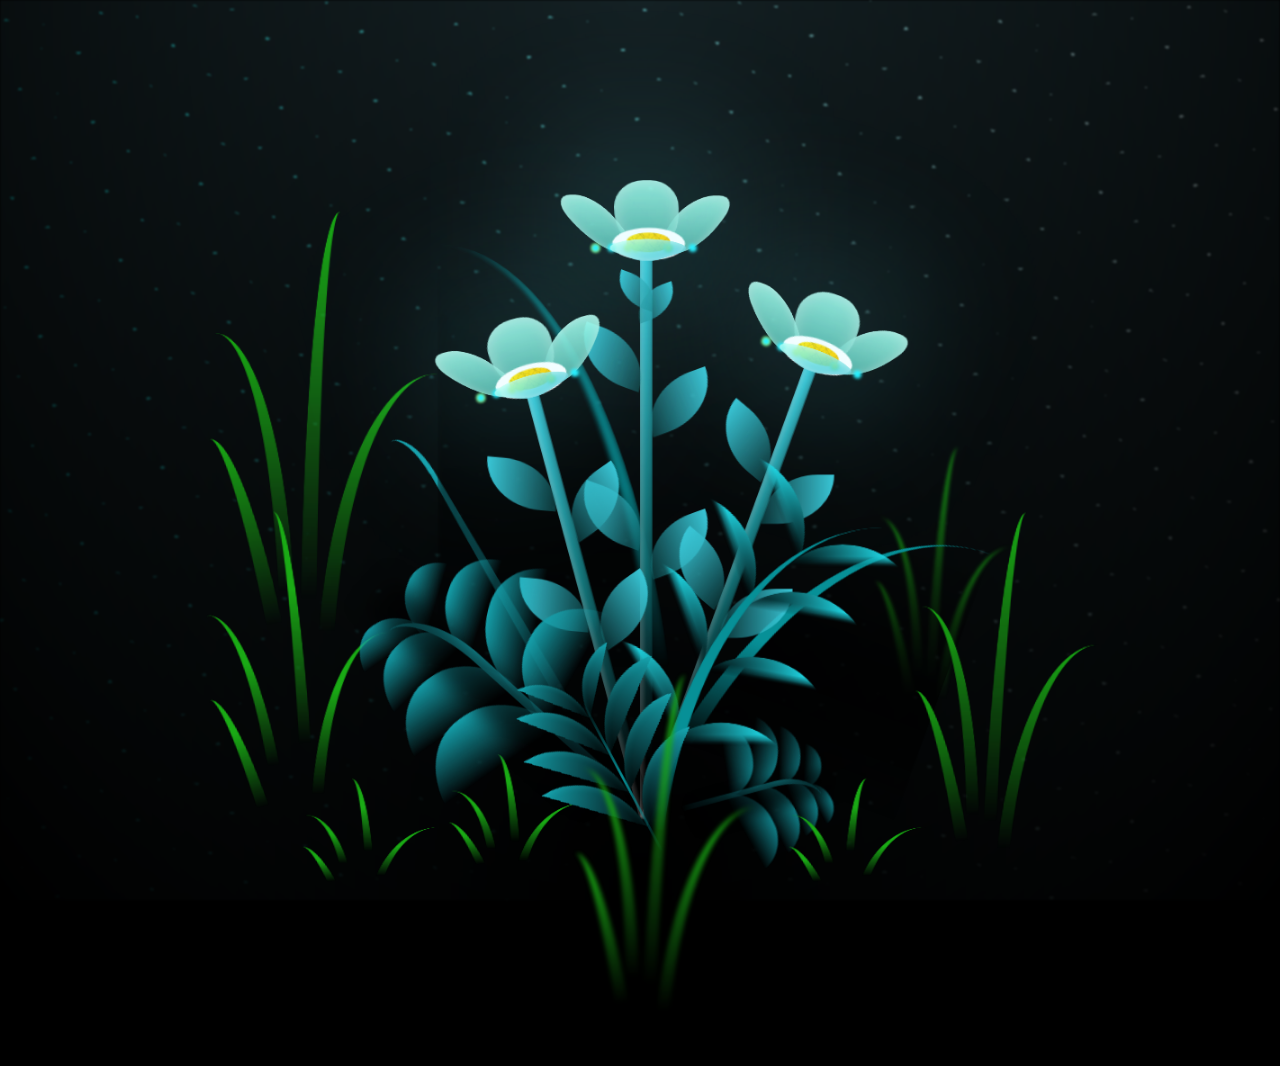
==== flower.html @ f75d0ab6 "Add files via upload" ====
<!DOCTYPE html>
<html lang="en">
<head>
    <meta charset="UTF-8">
    <meta http-equiv="X-UA-Compatible" content="IE=edge">
    <meta name="viewport" content="width=device-width, initial-scale=1.0">
    <link rel="stylesheet" href="css/main.css">
    <link rel="icon" href="img/flowers.png" type="image/x-icon">
    <title>flowers</title>
</head>
<body class="container">
  <!-- Pembuat code: https://codepen.io/mdusmanansari/pen/BamepLe -->
    <div class="night"></div>
    <div class="flowers">
      <div class="flower flower--1">
        <div class="flower__leafs flower__leafs--1">
          <div class="flower__leaf flower__leaf--1"></div>
          <div class="flower__leaf flower__leaf--2"></div>
          <div class="flower__leaf flower__leaf--3"></div>
          <div class="flower__leaf flower__leaf--4"></div>
          <div class="flower__white-circle"></div>
  
          <div class="flower__light flower__light--1"></div>
          <div class="flower__light flower__light--2"></div>
          <div class="flower__light flower__light--3"></div>
          <div class="flower__light flower__light--4"></div>
          <div class="flower__light flower__light--5"></div>
          <div class="flower__light flower__light--6"></div>
          <div class="flower__light flower__light--7"></div>
          <div class="flower__light flower__light--8"></div>
  
        </div>
        <div class="flower__line">
          <div class="flower__line__leaf flower__line__leaf--1"></div>
          <div class="flower__line__leaf flower__line__leaf--2"></div>
          <div class="flower__line__leaf flower__line__leaf--3"></div>
          <div class="flower__line__leaf flower__line__leaf--4"></div>
          <div class="flower__line__leaf flower__line__leaf--5"></div>
          <div class="flower__line__leaf flower__line__leaf--6"></div>
        </div>
      </div>
  
      <div class="flower flower--2">
        <div class="flower__leafs flower__leafs--2">
          <div class="flower__leaf flower__leaf--1"></div>
          <div class="flower__leaf flower__leaf--2"></div>
          <div class="flower__leaf flower__leaf--3"></div>
          <div class="flower__leaf flower__leaf--4"></div>
          <div class="flower__white-circle"></div>
  
          <div class="flower__light flower__light--1"></div>
          <div class="flower__light flower__light--2"></div>
          <div class="flower__light flower__light--3"></div>
          <div class="flower__light flower__light--4"></div>
          <div class="flower__light flower__light--5"></div>
          <div class="flower__light flower__light--6"></div>
          <div class="flower__light flower__light--7"></div>
          <div class="flower__light flower__light--8"></div>
  
        </div>
        <div class="flower__line">
          <div class="flower__line__leaf flower__line__leaf--1"></div>
          <div class="flower__line__leaf flower__line__leaf--2"></div>
          <div class="flower__line__leaf flower__line__leaf--3"></div>
          <div class="flower__line__leaf flower__line__leaf--4"></div>
        </div>
      </div>
  
      <div class="flower flower--3">
        <div class="flower__leafs flower__leafs--3">
          <div class="flower__leaf flower__leaf--1"></div>
          <div class="flower__leaf flower__leaf--2"></div>
          <div class="flower__leaf flower__leaf--3"></div>
          <div class="flower__leaf flower__leaf--4"></div>
          <div class="flower__white-circle"></div>
  
          <div class="flower__light flower__light--1"></div>
          <div class="flower__light flower__light--2"></div>
          <div class="flower__light flower__light--3"></div>
          <div class="flower__light flower__light--4"></div>
          <div class="flower__light flower__light--5"></div>
          <div class="flower__light flower__light--6"></div>
          <div class="flower__light flower__light--7"></div>
          <div class="flower__light flower__light--8"></div>
  
        </div>
        <div class="flower__line">
          <div class="flower__line__leaf flower__line__leaf--1"></div>
          <div class="flower__line__leaf flower__line__leaf--2"></div>
          <div class="flower__line__leaf flower__line__leaf--3"></div>
          <div class="flower__line__leaf flower__line__leaf--4"></div>
        </div>
      </div>
  
      <div class="grow-ans" style="--d:1.2s">
        <div class="flower__g-long">
          <div class="flower__g-long__top"></div>
          <div class="flower__g-long__bottom"></div>
        </div>
      </div>
  
      <div class="growing-grass">
        <div class="flower__grass flower__grass--1">
          <div class="flower__grass--top"></div>
          <div class="flower__grass--bottom"></div>
          <div class="flower__grass__leaf flower__grass__leaf--1"></div>
          <div class="flower__grass__leaf flower__grass__leaf--2"></div>
          <div class="flower__grass__leaf flower__grass__leaf--3"></div>
          <div class="flower__grass__leaf flower__grass__leaf--4"></div>
          <div class="flower__grass__leaf flower__grass__leaf--5"></div>
          <div class="flower__grass__leaf flower__grass__leaf--6"></div>
          <div class="flower__grass__leaf flower__grass__leaf--7"></div>
          <div class="flower__grass__leaf flower__grass__leaf--8"></div>
          <div class="flower__grass__overlay"></div>
        </div>
      </div>
  
      <div class="growing-grass">
        <div class="flower__grass flower__grass--2">
          <div class="flower__grass--top"></div>
          <div class="flower__grass--bottom"></div>
          <div class="flower__grass__leaf flower__grass__leaf--1"></div>
          <div class="flower__grass__leaf flower__grass__leaf--2"></div>
          <div class="flower__grass__leaf flower__grass__leaf--3"></div>
          <div class="flower__grass__leaf flower__grass__leaf--4"></div>
          <div class="flower__grass__leaf flower__grass__leaf--5"></div>
          <div class="flower__grass__leaf flower__grass__leaf--6"></div>
          <div class="flower__grass__leaf flower__grass__leaf--7"></div>
          <div class="flower__grass__leaf flower__grass__leaf--8"></div>
          <div class="flower__grass__overlay"></div>
        </div>
      </div>
  
      <div class="grow-ans" style="--d:2.4s">
        <div class="flower__g-right flower__g-right--1">
          <div class="leaf"></div>
        </div>
      </div>
  
      <div class="grow-ans" style="--d:2.8s">
        <div class="flower__g-right flower__g-right--2">
          <div class="leaf"></div>
        </div>
      </div>
  
      <div class="grow-ans" style="--d:2.8s">
        <div class="flower__g-front">
          <div class="flower__g-front__leaf-wrapper flower__g-front__leaf-wrapper--1">
            <div class="flower__g-front__leaf"></div>
          </div>
          <div class="flower__g-front__leaf-wrapper flower__g-front__leaf-wrapper--2">
            <div class="flower__g-front__leaf"></div>
          </div>
          <div class="flower__g-front__leaf-wrapper flower__g-front__leaf-wrapper--3">
            <div class="flower__g-front__leaf"></div>
          </div>
          <div class="flower__g-front__leaf-wrapper flower__g-front__leaf-wrapper--4">
            <div class="flower__g-front__leaf"></div>
          </div>
          <div class="flower__g-front__leaf-wrapper flower__g-front__leaf-wrapper--5">
            <div class="flower__g-front__leaf"></div>
          </div>
          <div class="flower__g-front__leaf-wrapper flower__g-front__leaf-wrapper--6">
            <div class="flower__g-front__leaf"></div>
          </div>
          <div class="flower__g-front__leaf-wrapper flower__g-front__leaf-wrapper--7">
            <div class="flower__g-front__leaf"></div>
          </div>
          <div class="flower__g-front__leaf-wrapper flower__g-front__leaf-wrapper--8">
            <div class="flower__g-front__leaf"></div>
          </div>
          <div class="flower__g-front__line"></div>
        </div>
      </div>
  
      <div class="grow-ans" style="--d:3.2s">
        <div class="flower__g-fr">
          <div class="leaf"></div>
          <div class="flower__g-fr__leaf flower__g-fr__leaf--1"></div>
          <div class="flower__g-fr__leaf flower__g-fr__leaf--2"></div>
          <div class="flower__g-fr__leaf flower__g-fr__leaf--3"></div>
          <div class="flower__g-fr__leaf flower__g-fr__leaf--4"></div>
          <div class="flower__g-fr__leaf flower__g-fr__leaf--5"></div>
          <div class="flower__g-fr__leaf flower__g-fr__leaf--6"></div>
          <div class="flower__g-fr__leaf flower__g-fr__leaf--7"></div>
          <div class="flower__g-fr__leaf flower__g-fr__leaf--8"></div>
        </div>
      </div>
  
      <div class="long-g long-g--0">
        <div class="grow-ans" style="--d:3s">
          <div class="leaf leaf--0"></div>
        </div>
        <div class="grow-ans" style="--d:2.2s">
          <div class="leaf leaf--1"></div>
        </div>
        <div class="grow-ans" style="--d:3.4s">
          <div class="leaf leaf--2"></div>
        </div>
        <div class="grow-ans" style="--d:3.6s">
          <div class="leaf leaf--3"></div>
        </div>
      </div>
  
      <div class="long-g long-g--1">
        <div class="grow-ans" style="--d:3.6s">
          <div class="leaf leaf--0"></div>
        </div>
        <div class="grow-ans" style="--d:3.8s">
          <div class="leaf leaf--1"></div>
        </div>
        <div class="grow-ans" style="--d:4s">
          <div class="leaf leaf--2"></div>
        </div>
        <div class="grow-ans" style="--d:4.2s">
          <div class="leaf leaf--3"></div>
        </div>
      </div>
  
      <div class="long-g long-g--2">
        <div class="grow-ans" style="--d:4s">
          <div class="leaf leaf--0"></div>
        </div>
        <div class="grow-ans" style="--d:4.2s">
          <div class="leaf leaf--1"></div>
        </div>
        <div class="grow-ans" style="--d:4.4s">
          <div class="leaf leaf--2"></div>
        </div>
        <div class="grow-ans" style="--d:4.6s">
          <div class="leaf leaf--3"></div>
        </div>
      </div>
  
      <div class="long-g long-g--3">
        <div class="grow-ans" style="--d:4s">
          <div class="leaf leaf--0"></div>
        </div>
        <div class="grow-ans" style="--d:4.2s">
          <div class="leaf leaf--1"></div>
        </div>
        <div class="grow-ans" style="--d:3s">
          <div class="leaf leaf--2"></div>
        </div>
        <div class="grow-ans" style="--d:3.6s">
          <div class="leaf leaf--3"></div>
        </div>
      </div>
  
      <div class="long-g long-g--4">
        <div class="grow-ans" style="--d:4s">
          <div class="leaf leaf--0"></div>
        </div>
        <div class="grow-ans" style="--d:4.2s">
          <div class="leaf leaf--1"></div>
        </div>
        <div class="grow-ans" style="--d:3s">
          <div class="leaf leaf--2"></div>
        </div>
        <div class="grow-ans" style="--d:3.6s">
          <div class="leaf leaf--3"></div>
        </div>
      </div>
  
      <div class="long-g long-g--5">
        <div class="grow-ans" style="--d:4s">
          <div class="leaf leaf--0"></div>
        </div>
        <div class="grow-ans" style="--d:4.2s">
          <div class="leaf leaf--1"></div>
        </div>
        <div class="grow-ans" style="--d:3s">
          <div class="leaf leaf--2"></div>
        </div>
        <div class="grow-ans" style="--d:3.6s">
          <div class="leaf leaf--3"></div>
        </div>
      </div>
  
      <div class="long-g long-g--6">
        <div class="grow-ans" style="--d:4.2s">
          <div class="leaf leaf--0"></div>
        </div>
        <div class="grow-ans" style="--d:4.4s">
          <div class="leaf leaf--1"></div>
        </div>
        <div class="grow-ans" style="--d:4.6s">
          <div class="leaf leaf--2"></div>
        </div>
        <div class="grow-ans" style="--d:4.8s">
          <div class="leaf leaf--3"></div>
        </div>
      </div>
  
      <div class="long-g long-g--7">
        <div class="grow-ans" style="--d:3s">
          <div class="leaf leaf--0"></div>
        </div>
        <div class="grow-ans" style="--d:3.2s">
          <div class="leaf leaf--1"></div>
        </div>
        <div class="grow-ans" style="--d:3.5s">
          <div class="leaf leaf--2"></div>
        </div>
        <div class="grow-ans" style="--d:3.6s">
          <div class="leaf leaf--3"></div>
        </div>
      </div>
    </div>
    <script src="main.js"></script>
  </body>
</html>
---- css/main.css ----
*,
*::after,
*::before {
  padding: 0;
  margin: 0;
  box-sizing: border-box;
}

:root {
  --dark-color: #000;
}

body {
  display: flex;
  align-items: flex-end;
  justify-content: center;
  min-height: 100vh;
  background-color: var(--dark-color);
  overflow: hidden;
  perspective: 1000px;
}

.night {
  position: fixed;
  left: 50%;
  top: 0;
  transform: translateX(-50%);
  width: 100%;
  height: 100%;
  filter: blur(0.1vmin);
  background-image: radial-gradient(ellipse at top, transparent 0%, var(--dark-color)), radial-gradient(ellipse at bottom, var(--dark-color), rgba(145, 233, 255, 0.2)), repeating-linear-gradient(220deg, rgb(0, 0, 0) 0px, rgb(0, 0, 0) 19px, transparent 19px, transparent 22px), repeating-linear-gradient(189deg, rgb(0, 0, 0) 0px, rgb(0, 0, 0) 19px, transparent 19px, transparent 22px), repeating-linear-gradient(148deg, rgb(0, 0, 0) 0px, rgb(0, 0, 0) 19px, transparent 19px, transparent 22px), linear-gradient(90deg, rgb(0, 255, 250), rgb(240, 240, 240));
}

.flowers {
  position: relative;
  transform: scale(0.9);
}

.flower {
  position: absolute;
  bottom: 10vmin;
  transform-origin: bottom center;
  z-index: 10;
  --fl-speed: 0.8s;
}
.flower--1 {
  -webkit-animation: moving-flower-1 4s linear infinite;
          animation: moving-flower-1 4s linear infinite;
}
.flower--1 .flower__line {
  height: 70vmin;
  -webkit-animation-delay: 0.3s;
          animation-delay: 0.3s;
}
.flower--1 .flower__line__leaf--1 {
  -webkit-animation: blooming-leaf-right var(--fl-speed) 1.6s backwards;
          animation: blooming-leaf-right var(--fl-speed) 1.6s backwards;
}
.flower--1 .flower__line__leaf--2 {
  -webkit-animation: blooming-leaf-right var(--fl-speed) 1.4s backwards;
          animation: blooming-leaf-right var(--fl-speed) 1.4s backwards;
}
.flower--1 .flower__line__leaf--3 {
  -webkit-animation: blooming-leaf-left var(--fl-speed) 1.2s backwards;
          animation: blooming-leaf-left var(--fl-speed) 1.2s backwards;
}
.flower--1 .flower__line__leaf--4 {
  -webkit-animation: blooming-leaf-left var(--fl-speed) 1s backwards;
          animation: blooming-leaf-left var(--fl-speed) 1s backwards;
}
.flower--1 .flower__line__leaf--5 {
  -webkit-animation: blooming-leaf-right var(--fl-speed) 1.8s backwards;
          animation: blooming-leaf-right var(--fl-speed) 1.8s backwards;
}
.flower--1 .flower__line__leaf--6 {
  -webkit-animation: blooming-leaf-left var(--fl-speed) 2s backwards;
          animation: blooming-leaf-left var(--fl-speed) 2s backwards;
}
.flower--2 {
  left: 50%;
  transform: rotate(20deg);
  -webkit-animation: moving-flower-2 4s linear infinite;
          animation: moving-flower-2 4s linear infinite;
}
.flower--2 .flower__line {
  height: 60vmin;
  -webkit-animation-delay: 0.6s;
          animation-delay: 0.6s;
}
.flower--2 .flower__line__leaf--1 {
  -webkit-animation: blooming-leaf-right var(--fl-speed) 1.9s backwards;
          animation: blooming-leaf-right var(--fl-speed) 1.9s backwards;
}
.flower--2 .flower__line__leaf--2 {
  -webkit-animation: blooming-leaf-right var(--fl-speed) 1.7s backwards;
          animation: blooming-leaf-right var(--fl-speed) 1.7s backwards;
}
.flower--2 .flower__line__leaf--3 {
  -webkit-animation: blooming-leaf-left var(--fl-speed) 1.5s backwards;
          animation: blooming-leaf-left var(--fl-speed) 1.5s backwards;
}
.flower--2 .flower__line__leaf--4 {
  -webkit-animation: blooming-leaf-left var(--fl-speed) 1.3s backwards;
          animation: blooming-leaf-left var(--fl-speed) 1.3s backwards;
}
.flower--3 {
  left: 50%;
  transform: rotate(-15deg);
  -webkit-animation: moving-flower-3 4s linear infinite;
          animation: moving-flower-3 4s linear infinite;
}
.flower--3 .flower__line {
  -webkit-animation-delay: 0.9s;
          animation-delay: 0.9s;
}
.flower--3 .flower__line__leaf--1 {
  -webkit-animation: blooming-leaf-right var(--fl-speed) 2.5s backwards;
          animation: blooming-leaf-right var(--fl-speed) 2.5s backwards;
}
.flower--3 .flower__line__leaf--2 {
  -webkit-animation: blooming-leaf-right var(--fl-speed) 2.3s backwards;
          animation: blooming-leaf-right var(--fl-speed) 2.3s backwards;
}
.flower--3 .flower__line__leaf--3 {
  -webkit-animation: blooming-leaf-left var(--fl-speed) 2.1s backwards;
          animation: blooming-leaf-left var(--fl-speed) 2.1s backwards;
}
.flower--3 .flower__line__leaf--4 {
  -webkit-animation: blooming-leaf-left var(--fl-speed) 1.9s backwards;
          animation: blooming-leaf-left var(--fl-speed) 1.9s backwards;
}
.flower__leafs {
  position: relative;
  -webkit-animation: blooming-flower 2s backwards;
          animation: blooming-flower 2s backwards;
}
.flower__leafs--1 {
  -webkit-animation-delay: 1.1s;
          animation-delay: 1.1s;
}
.flower__leafs--2 {
  -webkit-animation-delay: 1.4s;
          animation-delay: 1.4s;
}
.flower__leafs--3 {
  -webkit-animation-delay: 1.7s;
          animation-delay: 1.7s;
}
.flower__leafs::after {
  content: "";
  position: absolute;
  left: 0;
  top: 0;
  transform: translate(-50%, -100%);
  width: 8vmin;
  height: 8vmin;
  background-color: #6bf0ff;
  filter: blur(10vmin);
}
.flower__leaf {
  position: absolute;
  bottom: 0;
  left: 50%;
  width: 8vmin;
  height: 11vmin;
  border-radius: 51% 49% 47% 53%/44% 45% 55% 69%;
  background-color: #a7ffee;
  background-image: linear-gradient(to top, #54b8aa, #a7ffee);
  transform-origin: bottom center;
  opacity: 0.9;
  box-shadow: inset 0 0 2vmin rgba(255, 255, 255, 0.5);
}
.flower__leaf--1 {
  transform: translate(-10%, 1%) rotateY(40deg) rotateX(-50deg);
}
.flower__leaf--2 {
  transform: translate(-50%, -4%) rotateX(40deg);
}
.flower__leaf--3 {
  transform: translate(-90%, 0%) rotateY(45deg) rotateX(50deg);
}
.flower__leaf--4 {
  width: 8vmin;
  height: 8vmin;
  transform-origin: bottom left;
  border-radius: 4vmin 10vmin 4vmin 4vmin;
  transform: translate(0%, 18%) rotateX(70deg) rotate(-43deg);
  background-image: linear-gradient(to top, #39c6d6, #a7ffee);
  z-index: 1;
  opacity: 0.8;
}
.flower__white-circle {
  position: absolute;
  left: -3.5vmin;
  top: -3vmin;
  width: 9vmin;
  height: 4vmin;
  border-radius: 50%;
  background-color: #fff;
}
.flower__white-circle::after {
  content: "";
  position: absolute;
  left: 50%;
  top: 45%;
  transform: translate(-50%, -50%);
  width: 60%;
  height: 60%;
  border-radius: inherit;
  background-image: repeating-linear-gradient(135deg, rgba(0, 0, 0, 0.03) 0px, rgba(0, 0, 0, 0.03) 1px, transparent 1px, transparent 12px), repeating-linear-gradient(45deg, rgba(0, 0, 0, 0.03) 0px, rgba(0, 0, 0, 0.03) 1px, transparent 1px, transparent 12px), repeating-linear-gradient(67.5deg, rgba(0, 0, 0, 0.03) 0px, rgba(0, 0, 0, 0.03) 1px, transparent 1px, transparent 12px), repeating-linear-gradient(135deg, rgba(0, 0, 0, 0.03) 0px, rgba(0, 0, 0, 0.03) 1px, transparent 1px, transparent 12px), repeating-linear-gradient(45deg, rgba(0, 0, 0, 0.03) 0px, rgba(0, 0, 0, 0.03) 1px, transparent 1px, transparent 12px), repeating-linear-gradient(112.5deg, rgba(0, 0, 0, 0.03) 0px, rgba(0, 0, 0, 0.03) 1px, transparent 1px, transparent 12px), repeating-linear-gradient(112.5deg, rgba(0, 0, 0, 0.03) 0px, rgba(0, 0, 0, 0.03) 1px, transparent 1px, transparent 12px), repeating-linear-gradient(45deg, rgba(0, 0, 0, 0.03) 0px, rgba(0, 0, 0, 0.03) 1px, transparent 1px, transparent 12px), repeating-linear-gradient(22.5deg, rgba(0, 0, 0, 0.03) 0px, rgba(0, 0, 0, 0.03) 1px, transparent 1px, transparent 12px), repeating-linear-gradient(45deg, rgba(0, 0, 0, 0.03) 0px, rgba(0, 0, 0, 0.03) 1px, transparent 1px, transparent 12px), repeating-linear-gradient(22.5deg, rgba(0, 0, 0, 0.03) 0px, rgba(0, 0, 0, 0.03) 1px, transparent 1px, transparent 12px), repeating-linear-gradient(135deg, rgba(0, 0, 0, 0.03) 0px, rgba(0, 0, 0, 0.03) 1px, transparent 1px, transparent 12px), repeating-linear-gradient(157.5deg, rgba(0, 0, 0, 0.03) 0px, rgba(0, 0, 0, 0.03) 1px, transparent 1px, transparent 12px), repeating-linear-gradient(67.5deg, rgba(0, 0, 0, 0.03) 0px, rgba(0, 0, 0, 0.03) 1px, transparent 1px, transparent 12px), repeating-linear-gradient(67.5deg, rgba(0, 0, 0, 0.03) 0px, rgba(0, 0, 0, 0.03) 1px, transparent 1px, transparent 12px), linear-gradient(90deg, rgb(255, 235, 18), rgb(255, 206, 0));
}
.flower__line {
  height: 55vmin;
  width: 1.5vmin;
  background-image: linear-gradient(to left, rgba(0, 0, 0, 0.2), transparent, rgba(255, 255, 255, 0.2)), linear-gradient(to top, transparent 10%, #14757a, #39c6d6);
  box-shadow: inset 0 0 2px rgba(0, 0, 0, 0.5);
  -webkit-animation: grow-flower-tree 4s backwards;
          animation: grow-flower-tree 4s backwards;
}
.flower__line__leaf {
  --w: 7vmin;
  --h: calc(var(--w) + 2vmin);
  position: absolute;
  top: 20%;
  left: 90%;
  width: var(--w);
  height: var(--h);
  border-top-right-radius: var(--h);
  border-bottom-left-radius: var(--h);
  background-image: linear-gradient(to top, rgba(20, 117, 122, 0.4), #39c6d6);
}
.flower__line__leaf--1 {
  transform: rotate(70deg) rotateY(30deg);
}
.flower__line__leaf--2 {
  top: 45%;
  transform: rotate(70deg) rotateY(30deg);
}
.flower__line__leaf--3, .flower__line__leaf--4, .flower__line__leaf--6 {
  border-top-right-radius: 0;
  border-bottom-left-radius: 0;
  border-top-left-radius: var(--h);
  border-bottom-right-radius: var(--h);
  left: -460%;
  top: 12%;
  transform: rotate(-70deg) rotateY(30deg);
}
.flower__line__leaf--4 {
  top: 40%;
}
.flower__line__leaf--5 {
  top: 0;
  transform-origin: left;
  transform: rotate(70deg) rotateY(30deg) scale(0.6);
}
.flower__line__leaf--6 {
  top: -2%;
  left: -450%;
  transform-origin: right;
  transform: rotate(-70deg) rotateY(30deg) scale(0.6);
}
.flower__light {
  position: absolute;
  bottom: 0vmin;
  width: 1vmin;
  height: 1vmin;
  background-color: rgb(255, 251, 0);
  border-radius: 50%;
  filter: blur(0.2vmin);
  -webkit-animation: light-ans 4s linear infinite backwards;
          animation: light-ans 4s linear infinite backwards;
}
.flower__light:nth-child(odd) {
  background-color: #23f0ff;
}
.flower__light--1 {
  left: -2vmin;
  -webkit-animation-delay: 1s;
          animation-delay: 1s;
}
.flower__light--2 {
  left: 3vmin;
  -webkit-animation-delay: 0.5s;
          animation-delay: 0.5s;
}
.flower__light--3 {
  left: -6vmin;
  -webkit-animation-delay: 0.3s;
          animation-delay: 0.3s;
}
.flower__light--4 {
  left: 6vmin;
  -webkit-animation-delay: 0.9s;
          animation-delay: 0.9s;
}
.flower__light--5 {
  left: -1vmin;
  -webkit-animation-delay: 1.5s;
          animation-delay: 1.5s;
}
.flower__light--6 {
  left: -4vmin;
  -webkit-animation-delay: 3s;
          animation-delay: 3s;
}
.flower__light--7 {
  left: 3vmin;
  -webkit-animation-delay: 2s;
          animation-delay: 2s;
}
.flower__light--8 {
  left: -6vmin;
  -webkit-animation-delay: 3.5s;
          animation-delay: 3.5s;
}
.flower__grass {
  --c: #159faa;
  --line-w: 1.5vmin;
  position: absolute;
  bottom: 12vmin;
  left: -7vmin;
  display: flex;
  flex-direction: column;
  align-items: flex-end;
  z-index: 20;
  transform-origin: bottom center;
  transform: rotate(-48deg) rotateY(40deg);
}
.flower__grass--1 {
  -webkit-animation: moving-grass 2s linear infinite;
          animation: moving-grass 2s linear infinite;
}
.flower__grass--2 {
  left: 2vmin;
  bottom: 10vmin;
  transform: scale(0.5) rotate(75deg) rotateX(10deg) rotateY(-200deg);
  opacity: 0.8;
  z-index: 0;
  -webkit-animation: moving-grass--2 1.5s linear infinite;
          animation: moving-grass--2 1.5s linear infinite;
}
.flower__grass--top {
  width: 7vmin;
  height: 10vmin;
  border-top-right-radius: 100%;
  border-right: var(--line-w) solid var(--c);
  transform-origin: bottom center;
  transform: rotate(-2deg);
}
.flower__grass--bottom {
  margin-top: -2px;
  width: var(--line-w);
  height: 25vmin;
  background-image: linear-gradient(to top, transparent, var(--c));
}
.flower__grass__leaf {
  --size: 10vmin;
  position: absolute;
  width: calc(var(--size) * 2.1);
  height: var(--size);
  border-top-left-radius: var(--size);
  border-top-right-radius: var(--size);
  background-image: linear-gradient(to top, transparent, transparent 30%, var(--c));
  z-index: 100;
}
.flower__grass__leaf--1 {
  top: -6%;
  left: 30%;
  --size: 6vmin;
  transform: rotate(-20deg);
  -webkit-animation: growing-grass-ans--1 2s 2.6s backwards;
          animation: growing-grass-ans--1 2s 2.6s backwards;
}
@-webkit-keyframes growing-grass-ans--1 {
  0% {
    transform-origin: bottom left;
    transform: rotate(-20deg) scale(0);
  }
}
@keyframes growing-grass-ans--1 {
  0% {
    transform-origin: bottom left;
    transform: rotate(-20deg) scale(0);
  }
}
.flower__grass__leaf--2 {
  top: -5%;
  left: -110%;
  --size: 6vmin;
  transform: rotate(10deg);
  -webkit-animation: growing-grass-ans--2 2s 2.4s linear backwards;
          animation: growing-grass-ans--2 2s 2.4s linear backwards;
}
@-webkit-keyframes growing-grass-ans--2 {
  0% {
    transform-origin: bottom right;
    transform: rotate(10deg) scale(0);
  }
}
@keyframes growing-grass-ans--2 {
  0% {
    transform-origin: bottom right;
    transform: rotate(10deg) scale(0);
  }
}
.flower__grass__leaf--3 {
  top: 5%;
  left: 60%;
  --size: 8vmin;
  transform: rotate(-18deg) rotateX(-20deg);
  -webkit-animation: growing-grass-ans--3 2s 2.2s linear backwards;
          animation: growing-grass-ans--3 2s 2.2s linear backwards;
}
@-webkit-keyframes growing-grass-ans--3 {
  0% {
    transform-origin: bottom left;
    transform: rotate(-18deg) rotateX(-20deg) scale(0);
  }
}
@keyframes growing-grass-ans--3 {
  0% {
    transform-origin: bottom left;
    transform: rotate(-18deg) rotateX(-20deg) scale(0);
  }
}
.flower__grass__leaf--4 {
  top: 6%;
  left: -135%;
  --size: 8vmin;
  transform: rotate(2deg);
  -webkit-animation: growing-grass-ans--4 2s 2s linear backwards;
          animation: growing-grass-ans--4 2s 2s linear backwards;
}
@-webkit-keyframes growing-grass-ans--4 {
  0% {
    transform-origin: bottom right;
    transform: rotate(2deg) scale(0);
  }
}
@keyframes growing-grass-ans--4 {
  0% {
    transform-origin: bottom right;
    transform: rotate(2deg) scale(0);
  }
}
.flower__grass__leaf--5 {
  top: 20%;
  left: 60%;
  --size: 10vmin;
  transform: rotate(-24deg) rotateX(-20deg);
  -webkit-animation: growing-grass-ans--5 2s 1.8s linear backwards;
          animation: growing-grass-ans--5 2s 1.8s linear backwards;
}
@-webkit-keyframes growing-grass-ans--5 {
  0% {
    transform-origin: bottom left;
    transform: rotate(-24deg) rotateX(-20deg) scale(0);
  }
}
@keyframes growing-grass-ans--5 {
  0% {
    transform-origin: bottom left;
    transform: rotate(-24deg) rotateX(-20deg) scale(0);
  }
}
.flower__grass__leaf--6 {
  top: 22%;
  left: -180%;
  --size: 10vmin;
  transform: rotate(10deg);
  -webkit-animation: growing-grass-ans--6 2s 1.6s linear backwards;
          animation: growing-grass-ans--6 2s 1.6s linear backwards;
}
@-webkit-keyframes growing-grass-ans--6 {
  0% {
    transform-origin: bottom right;
    transform: rotate(10deg) scale(0);
  }
}
@keyframes growing-grass-ans--6 {
  0% {
    transform-origin: bottom right;
    transform: rotate(10deg) scale(0);
  }
}
.flower__grass__leaf--7 {
  top: 39%;
  left: 70%;
  --size: 10vmin;
  transform: rotate(-10deg);
  -webkit-animation: growing-grass-ans--7 2s 1.4s linear backwards;
          animation: growing-grass-ans--7 2s 1.4s linear backwards;
}
@-webkit-keyframes growing-grass-ans--7 {
  0% {
    transform-origin: bottom left;
    transform: rotate(-10deg) scale(0);
  }
}
@keyframes growing-grass-ans--7 {
  0% {
    transform-origin: bottom left;
    transform: rotate(-10deg) scale(0);
  }
}
.flower__grass__leaf--8 {
  top: 40%;
  left: -215%;
  --size: 11vmin;
  transform: rotate(10deg);
  -webkit-animation: growing-grass-ans--8 2s 1.2s linear backwards;
          animation: growing-grass-ans--8 2s 1.2s linear backwards;
}
@-webkit-keyframes growing-grass-ans--8 {
  0% {
    transform-origin: bottom right;
    transform: rotate(10deg) scale(0);
  }
}
@keyframes growing-grass-ans--8 {
  0% {
    transform-origin: bottom right;
    transform: rotate(10deg) scale(0);
  }
}
.flower__grass__overlay {
  position: absolute;
  top: -10%;
  right: 0%;
  width: 100%;
  height: 100%;
  background-color: rgba(0, 0, 0, 0.6);
  filter: blur(1.5vmin);
  z-index: 100;
}
.flower__g-long {
  --w: 2vmin;
  --h: 6vmin;
  --c: #159faa;
  position: absolute;
  bottom: 10vmin;
  left: -3vmin;
  transform-origin: bottom center;
  transform: rotate(-30deg) rotateY(-20deg);
  display: flex;
  flex-direction: column;
  align-items: flex-end;
  -webkit-animation: flower-g-long-ans 3s linear infinite;
          animation: flower-g-long-ans 3s linear infinite;
}
@-webkit-keyframes flower-g-long-ans {
  0%, 100% {
    transform: rotate(-30deg) rotateY(-20deg);
  }
  50% {
    transform: rotate(-32deg) rotateY(-20deg);
  }
}
@keyframes flower-g-long-ans {
  0%, 100% {
    transform: rotate(-30deg) rotateY(-20deg);
  }
  50% {
    transform: rotate(-32deg) rotateY(-20deg);
  }
}
.flower__g-long__top {
  top: calc(var(--h) * -1);
  width: calc(var(--w) + 1vmin);
  height: var(--h);
  border-top-right-radius: 100%;
  border-right: 0.7vmin solid var(--c);
  transform: translate(-0.7vmin, 1vmin);
}
.flower__g-long__bottom {
  width: var(--w);
  height: 50vmin;
  transform-origin: bottom center;
  background-image: linear-gradient(to top, transparent 30%, var(--c));
  box-shadow: inset 0 0 2px rgba(0, 0, 0, 0.5);
  -webkit-clip-path: polygon(35% 0, 65% 1%, 100% 100%, 0% 100%);
          clip-path: polygon(35% 0, 65% 1%, 100% 100%, 0% 100%);
}
.flower__g-right {
  position: absolute;
  bottom: 6vmin;
  left: -2vmin;
  transform-origin: bottom left;
  transform: rotate(20deg);
}
.flower__g-right .leaf {
  width: 30vmin;
  height: 50vmin;
  border-top-left-radius: 100%;
  border-left: 2vmin solid #079097;
  background-image: linear-gradient(to bottom, transparent, var(--dark-color) 60%);
  -webkit-mask-image: linear-gradient(to top, transparent 30%, #079097 60%);
}
.flower__g-right--1 {
  -webkit-animation: flower-g-right-ans 2.5s linear infinite;
          animation: flower-g-right-ans 2.5s linear infinite;
}
.flower__g-right--2 {
  left: 5vmin;
  transform: rotateY(-180deg);
  -webkit-animation: flower-g-right-ans--2 3s linear infinite;
          animation: flower-g-right-ans--2 3s linear infinite;
}
.flower__g-right--2 .leaf {
  height: 75vmin;
  filter: blur(0.3vmin);
  opacity: 0.8;
}
@-webkit-keyframes flower-g-right-ans {
  0%, 100% {
    transform: rotate(20deg);
  }
  50% {
    transform: rotate(24deg) rotateX(-20deg);
  }
}
@keyframes flower-g-right-ans {
  0%, 100% {
    transform: rotate(20deg);
  }
  50% {
    transform: rotate(24deg) rotateX(-20deg);
  }
}
@-webkit-keyframes flower-g-right-ans--2 {
  0%, 100% {
    transform: rotateY(-180deg) rotate(0deg) rotateX(-20deg);
  }
  50% {
    transform: rotateY(-180deg) rotate(6deg) rotateX(-20deg);
  }
}
@keyframes flower-g-right-ans--2 {
  0%, 100% {
    transform: rotateY(-180deg) rotate(0deg) rotateX(-20deg);
  }
  50% {
    transform: rotateY(-180deg) rotate(6deg) rotateX(-20deg);
  }
}
.flower__g-front {
  position: absolute;
  bottom: 6vmin;
  left: 2.5vmin;
  z-index: 100;
  transform-origin: bottom center;
  transform: rotate(-28deg) rotateY(30deg) scale(1.04);
  -webkit-animation: flower__g-front-ans 2s linear infinite;
          animation: flower__g-front-ans 2s linear infinite;
}
@-webkit-keyframes flower__g-front-ans {
  0%, 100% {
    transform: rotate(-28deg) rotateY(30deg) scale(1.04);
  }
  50% {
    transform: rotate(-35deg) rotateY(40deg) scale(1.04);
  }
}
@keyframes flower__g-front-ans {
  0%, 100% {
    transform: rotate(-28deg) rotateY(30deg) scale(1.04);
  }
  50% {
    transform: rotate(-35deg) rotateY(40deg) scale(1.04);
  }
}
.flower__g-front__line {
  width: 0.3vmin;
  height: 20vmin;
  background-image: linear-gradient(to top, transparent, #079097, transparent 100%);
  position: relative;
}
.flower__g-front__leaf-wrapper {
  position: absolute;
  top: 0;
  left: 0;
  transform-origin: bottom left;
  transform: rotate(10deg);
}
.flower__g-front__leaf-wrapper:nth-child(even) {
  left: 0vmin;
  transform: rotateY(-180deg) rotate(5deg);
  -webkit-animation: flower__g-front__leaf-left-ans 1s ease-in backwards;
          animation: flower__g-front__leaf-left-ans 1s ease-in backwards;
}
.flower__g-front__leaf-wrapper:nth-child(odd) {
  -webkit-animation: flower__g-front__leaf-ans 1s ease-in backwards;
          animation: flower__g-front__leaf-ans 1s ease-in backwards;
}
.flower__g-front__leaf-wrapper--1 {
  top: -8vmin;
  transform: scale(0.7);
  -webkit-animation: flower__g-front__leaf-ans 1s 5.5s ease-in backwards !important;
          animation: flower__g-front__leaf-ans 1s 5.5s ease-in backwards !important;
}
.flower__g-front__leaf-wrapper--2 {
  top: -8vmin;
  transform: rotateY(-180deg) scale(0.7) !important;
  -webkit-animation: flower__g-front__leaf-left-ans-2 1s 4.6s ease-in backwards !important;
          animation: flower__g-front__leaf-left-ans-2 1s 4.6s ease-in backwards !important;
}
.flower__g-front__leaf-wrapper--3 {
  top: -3vmin;
  -webkit-animation: flower__g-front__leaf-ans 1s 4.6s ease-in backwards;
          animation: flower__g-front__leaf-ans 1s 4.6s ease-in backwards;
}
.flower__g-front__leaf-wrapper--4 {
  top: -3vmin;
  transform: rotateY(-180deg) scale(0.9) !important;
  -webkit-animation: flower__g-front__leaf-left-ans-2 1s 4.6s ease-in backwards !important;
          animation: flower__g-front__leaf-left-ans-2 1s 4.6s ease-in backwards !important;
}
@-webkit-keyframes flower__g-front__leaf-left-ans-2 {
  0% {
    transform: rotateY(-180deg) scale(0);
  }
}
@keyframes flower__g-front__leaf-left-ans-2 {
  0% {
    transform: rotateY(-180deg) scale(0);
  }
}
.flower__g-front__leaf-wrapper--5, .flower__g-front__leaf-wrapper--6 {
  top: 2vmin;
}
.flower__g-front__leaf-wrapper--7, .flower__g-front__leaf-wrapper--8 {
  top: 6.5vmin;
}
.flower__g-front__leaf-wrapper--2 {
  -webkit-animation-delay: 5.2s !important;
          animation-delay: 5.2s !important;
}
.flower__g-front__leaf-wrapper--3 {
  -webkit-animation-delay: 4.9s !important;
          animation-delay: 4.9s !important;
}
.flower__g-front__leaf-wrapper--5 {
  -webkit-animation-delay: 4.3s !important;
          animation-delay: 4.3s !important;
}
.flower__g-front__leaf-wrapper--6 {
  -webkit-animation-delay: 4.1s !important;
          animation-delay: 4.1s !important;
}
.flower__g-front__leaf-wrapper--7 {
  -webkit-animation-delay: 3.8s !important;
          animation-delay: 3.8s !important;
}
.flower__g-front__leaf-wrapper--8 {
  -webkit-animation-delay: 3.5s !important;
          animation-delay: 3.5s !important;
}
@-webkit-keyframes flower__g-front__leaf-ans {
  0% {
    transform: rotate(10deg) scale(0);
  }
}
@keyframes flower__g-front__leaf-ans {
  0% {
    transform: rotate(10deg) scale(0);
  }
}
@-webkit-keyframes flower__g-front__leaf-left-ans {
  0% {
    transform: rotateY(-180deg) rotate(5deg) scale(0);
  }
}
@keyframes flower__g-front__leaf-left-ans {
  0% {
    transform: rotateY(-180deg) rotate(5deg) scale(0);
  }
}
.flower__g-front__leaf {
  width: 10vmin;
  height: 10vmin;
  border-radius: 100% 0% 0% 100%/100% 100% 0% 0%;
  box-shadow: inset 0 2px 1vmin hsla(184deg, 97%, 58%, 0.2);
  background-image: linear-gradient(to bottom left, transparent, var(--dark-color)), linear-gradient(to bottom right, #159faa 50%, transparent 50%, transparent);
  -webkit-mask-image: linear-gradient(to bottom right, #159faa 50%, transparent 50%, transparent);
  mask-image: linear-gradient(to bottom right, #159faa 50%, transparent 50%, transparent);
}
.flower__g-fr {
  position: absolute;
  bottom: -4vmin;
  left: vmin;
  transform-origin: bottom left;
  z-index: 10;
  -webkit-animation: flower__g-fr-ans 2s linear infinite;
          animation: flower__g-fr-ans 2s linear infinite;
}
@-webkit-keyframes flower__g-fr-ans {
  0%, 100% {
    transform: rotate(2deg);
  }
  50% {
    transform: rotate(4deg);
  }
}
@keyframes flower__g-fr-ans {
  0%, 100% {
    transform: rotate(2deg);
  }
  50% {
    transform: rotate(4deg);
  }
}
.flower__g-fr .leaf {
  width: 30vmin;
  height: 50vmin;
  border-top-left-radius: 100%;
  border-left: 2vmin solid #079097;
  -webkit-mask-image: linear-gradient(to top, transparent 25%, #079097 50%);
  position: relative;
  z-index: 1;
}
.flower__g-fr__leaf {
  position: absolute;
  top: 0;
  left: 0;
  width: 10vmin;
  height: 10vmin;
  border-radius: 100% 0% 0% 100%/100% 100% 0% 0%;
  box-shadow: inset 0 2px 1vmin hsla(184deg, 97%, 58%, 0.2);
  background-image: linear-gradient(to bottom left, transparent, var(--dark-color) 98%), linear-gradient(to bottom right, #23f0ff 45%, transparent 50%, transparent);
  -webkit-mask-image: linear-gradient(135deg, #159faa 40%, transparent 50%, transparent);
}
.flower__g-fr__leaf--1 {
  left: 20vmin;
  transform: rotate(45deg);
  -webkit-animation: flower__g-fr-leaft-ans-1 0.5s 5.2s linear backwards;
          animation: flower__g-fr-leaft-ans-1 0.5s 5.2s linear backwards;
}
@-webkit-keyframes flower__g-fr-leaft-ans-1 {
  0% {
    transform-origin: left;
    transform: rotate(45deg) scale(0);
  }
}
@keyframes flower__g-fr-leaft-ans-1 {
  0% {
    transform-origin: left;
    transform: rotate(45deg) scale(0);
  }
}
.flower__g-fr__leaf--2 {
  left: 12vmin;
  top: -7vmin;
  transform: rotate(25deg) rotateY(-180deg);
  -webkit-animation: flower__g-fr-leaft-ans-6 0.5s 5s linear backwards;
          animation: flower__g-fr-leaft-ans-6 0.5s 5s linear backwards;
}
.flower__g-fr__leaf--3 {
  left: 15vmin;
  top: 6vmin;
  transform: rotate(55deg);
  -webkit-animation: flower__g-fr-leaft-ans-5 0.5s 4.8s linear backwards;
          animation: flower__g-fr-leaft-ans-5 0.5s 4.8s linear backwards;
}
.flower__g-fr__leaf--4 {
  left: 6vmin;
  top: -2vmin;
  transform: rotate(25deg) rotateY(-180deg);
  -webkit-animation: flower__g-fr-leaft-ans-6 0.5s 4.6s linear backwards;
          animation: flower__g-fr-leaft-ans-6 0.5s 4.6s linear backwards;
}
.flower__g-fr__leaf--5 {
  left: 10vmin;
  top: 14vmin;
  transform: rotate(55deg);
  -webkit-animation: flower__g-fr-leaft-ans-5 0.5s 4.4s linear backwards;
          animation: flower__g-fr-leaft-ans-5 0.5s 4.4s linear backwards;
}
@-webkit-keyframes flower__g-fr-leaft-ans-5 {
  0% {
    transform-origin: left;
    transform: rotate(55deg) scale(0);
  }
}
@keyframes flower__g-fr-leaft-ans-5 {
  0% {
    transform-origin: left;
    transform: rotate(55deg) scale(0);
  }
}
.flower__g-fr__leaf--6 {
  left: 0vmin;
  top: 6vmin;
  transform: rotate(25deg) rotateY(-180deg);
  -webkit-animation: flower__g-fr-leaft-ans-6 0.5s 4.2s linear backwards;
          animation: flower__g-fr-leaft-ans-6 0.5s 4.2s linear backwards;
}
@-webkit-keyframes flower__g-fr-leaft-ans-6 {
  0% {
    transform-origin: right;
    transform: rotate(25deg) rotateY(-180deg) scale(0);
  }
}
@keyframes flower__g-fr-leaft-ans-6 {
  0% {
    transform-origin: right;
    transform: rotate(25deg) rotateY(-180deg) scale(0);
  }
}
.flower__g-fr__leaf--7 {
  left: 5vmin;
  top: 22vmin;
  transform: rotate(45deg);
  -webkit-animation: flower__g-fr-leaft-ans-7 0.5s 4s linear backwards;
          animation: flower__g-fr-leaft-ans-7 0.5s 4s linear backwards;
}
@-webkit-keyframes flower__g-fr-leaft-ans-7 {
  0% {
    transform-origin: left;
    transform: rotate(45deg) scale(0);
  }
}
@keyframes flower__g-fr-leaft-ans-7 {
  0% {
    transform-origin: left;
    transform: rotate(45deg) scale(0);
  }
}
.flower__g-fr__leaf--8 {
  left: -4vmin;
  top: 15vmin;
  transform: rotate(15deg) rotateY(-180deg);
  -webkit-animation: flower__g-fr-leaft-ans-8 0.5s 3.8s linear backwards;
          animation: flower__g-fr-leaft-ans-8 0.5s 3.8s linear backwards;
}
@-webkit-keyframes flower__g-fr-leaft-ans-8 {
  0% {
    transform-origin: right;
    transform: rotate(15deg) rotateY(-180deg) scale(0);
  }
}
@keyframes flower__g-fr-leaft-ans-8 {
  0% {
    transform-origin: right;
    transform: rotate(15deg) rotateY(-180deg) scale(0);
  }
}

.long-g {
  position: absolute;
  bottom: 25vmin;
  left: -42vmin;
  transform-origin: bottom left;
}
.long-g--1 {
  bottom: 0vmin;
  transform: scale(0.8) rotate(-5deg);
}
.long-g--1 .leaf {
  -webkit-mask-image: linear-gradient(to top, transparent 40%, #079097 80%) !important;
}
.long-g--1 .leaf--1 {
  --w: 5vmin;
  --h: 60vmin;
  left: -2vmin;
  transform: rotate(3deg) rotateY(-180deg);
}
.long-g--2, .long-g--3 {
  bottom: -3vmin;
  left: -35vmin;
  transform-origin: center;
  transform: scale(0.6) rotateX(60deg);
}
.long-g--2 .leaf, .long-g--3 .leaf {
  -webkit-mask-image: linear-gradient(to top, transparent 50%, #079097 80%) !important;
}
.long-g--2 .leaf--1, .long-g--3 .leaf--1 {
  left: -1vmin;
  transform: rotateY(-180deg);
}
.long-g--3 {
  left: -17vmin;
  bottom: 0vmin;
}
.long-g--3 .leaf {
  -webkit-mask-image: linear-gradient(to top, transparent 40%, #079097 80%) !important;
}
.long-g--4 {
  left: 25vmin;
  bottom: -3vmin;
  transform-origin: center;
  transform: scale(0.6) rotateX(60deg);
}
.long-g--4 .leaf {
  -webkit-mask-image: linear-gradient(to top, transparent 50%, #079097 80%) !important;
}
.long-g--5 {
  left: 42vmin;
  bottom: 0vmin;
  transform: scale(0.8) rotate(2deg);
}
.long-g--6 {
  left: 0vmin;
  bottom: -20vmin;
  z-index: 100;
  filter: blur(0.3vmin);
  transform: scale(0.8) rotate(2deg);
}
.long-g--7 {
  left: 35vmin;
  bottom: 20vmin;
  z-index: -1;
  filter: blur(0.3vmin);
  transform: scale(0.6) rotate(2deg);
  opacity: 0.7;
}
.long-g .leaf {
  --w: 15vmin;
  --h: 40vmin;
  --c: #1aaa15;
  position: absolute;
  bottom: 0;
  width: var(--w);
  height: var(--h);
  border-top-left-radius: 100%;
  border-left: 2vmin solid var(--c);
  -webkit-mask-image: linear-gradient(to top, transparent 20%, var(--dark-color));
  transform-origin: bottom center;
}
.long-g .leaf--0 {
  left: 2vmin;
  -webkit-animation: leaf-ans-1 4s linear infinite;
          animation: leaf-ans-1 4s linear infinite;
}
.long-g .leaf--1 {
  --w: 5vmin;
  --h: 60vmin;
  -webkit-animation: leaf-ans-1 4s linear infinite;
          animation: leaf-ans-1 4s linear infinite;
}
.long-g .leaf--2 {
  --w: 10vmin;
  --h: 40vmin;
  left: -0.5vmin;
  bottom: 5vmin;
  transform-origin: bottom left;
  transform: rotateY(-180deg);
  -webkit-animation: leaf-ans-2 3s linear infinite;
          animation: leaf-ans-2 3s linear infinite;
}
.long-g .leaf--3 {
  --w: 5vmin;
  --h: 30vmin;
  left: -1vmin;
  bottom: 3.2vmin;
  transform-origin: bottom left;
  transform: rotate(-10deg) rotateY(-180deg);
  -webkit-animation: leaf-ans-3 3s linear infinite;
          animation: leaf-ans-3 3s linear infinite;
}

.description{
    font-size: 1.5rem;
    margin-bottom: 20px;
}

.button a{
    text-decoration: none;
    font-size: 1rem;
    color: #111;
}

@-webkit-keyframes leaf-ans-1 {
  0%, 100% {
    transform: rotate(-5deg) scale(1);
  }
  50% {
    transform: rotate(5deg) scale(1.1);
  }
}

@keyframes leaf-ans-1 {
  0%, 100% {
    transform: rotate(-5deg) scale(1);
  }
  50% {
    transform: rotate(5deg) scale(1.1);
  }
}
@-webkit-keyframes leaf-ans-2 {
  0%, 100% {
    transform: rotateY(-180deg) rotate(5deg);
  }
  50% {
    transform: rotateY(-180deg) rotate(0deg) scale(1.1);
  }
}
@keyframes leaf-ans-2 {
  0%, 100% {
    transform: rotateY(-180deg) rotate(5deg);
  }
  50% {
    transform: rotateY(-180deg) rotate(0deg) scale(1.1);
  }
}
@-webkit-keyframes leaf-ans-3 {
  0%, 100% {
    transform: rotate(-10deg) rotateY(-180deg);
  }
  50% {
    transform: rotate(-20deg) rotateY(-180deg);
  }
}
@keyframes leaf-ans-3 {
  0%, 100% {
    transform: rotate(-10deg) rotateY(-180deg);
  }
  50% {
    transform: rotate(-20deg) rotateY(-180deg);
  }
}
.grow-ans {
  -webkit-animation: grow-ans 2s var(--d) backwards;
          animation: grow-ans 2s var(--d) backwards;
}

@-webkit-keyframes grow-ans {
  0% {
    transform: scale(0);
    opacity: 0;
  }
}

@keyframes grow-ans {
  0% {
    transform: scale(0);
    opacity: 0;
  }
}
@-webkit-keyframes light-ans {
  0% {
    opacity: 0;
    transform: translateY(0vmin);
  }
  25% {
    opacity: 1;
    transform: translateY(-5vmin) translateX(-2vmin);
  }
  50% {
    opacity: 1;
    transform: translateY(-15vmin) translateX(2vmin);
    filter: blur(0.2vmin);
  }
  75% {
    transform: translateY(-20vmin) translateX(-2vmin);
    filter: blur(0.2vmin);
  }
  100% {
    transform: translateY(-30vmin);
    opacity: 0;
    filter: blur(1vmin);
  }
}
@keyframes light-ans {
  0% {
    opacity: 0;
    transform: translateY(0vmin);
  }
  25% {
    opacity: 1;
    transform: translateY(-5vmin) translateX(-2vmin);
  }
  50% {
    opacity: 1;
    transform: translateY(-15vmin) translateX(2vmin);
    filter: blur(0.2vmin);
  }
  75% {
    transform: translateY(-20vmin) translateX(-2vmin);
    filter: blur(0.2vmin);
  }
  100% {
    transform: translateY(-30vmin);
    opacity: 0;
    filter: blur(1vmin);
  }
}
@-webkit-keyframes moving-flower-1 {
  0%, 100% {
    transform: rotate(2deg);
  }
  50% {
    transform: rotate(-2deg);
  }
}
@keyframes moving-flower-1 {
  0%, 100% {
    transform: rotate(2deg);
  }
  50% {
    transform: rotate(-2deg);
  }
}
@-webkit-keyframes moving-flower-2 {
  0%, 100% {
    transform: rotate(18deg);
  }
  50% {
    transform: rotate(14deg);
  }
}
@keyframes moving-flower-2 {
  0%, 100% {
    transform: rotate(18deg);
  }
  50% {
    transform: rotate(14deg);
  }
}
@-webkit-keyframes moving-flower-3 {
  0%, 100% {
    transform: rotate(-18deg);
  }
  50% {
    transform: rotate(-20deg) rotateY(-10deg);
  }
}
@keyframes moving-flower-3 {
  0%, 100% {
    transform: rotate(-18deg);
  }
  50% {
    transform: rotate(-20deg) rotateY(-10deg);
  }
}
@-webkit-keyframes blooming-leaf-right {
  0% {
    transform-origin: left;
    transform: rotate(70deg) rotateY(30deg) scale(0);
  }
}
@keyframes blooming-leaf-right {
  0% {
    transform-origin: left;
    transform: rotate(70deg) rotateY(30deg) scale(0);
  }
}
@-webkit-keyframes blooming-leaf-left {
  0% {
    transform-origin: right;
    transform: rotate(-70deg) rotateY(30deg) scale(0);
  }
}
@keyframes blooming-leaf-left {
  0% {
    transform-origin: right;
    transform: rotate(-70deg) rotateY(30deg) scale(0);
  }
}
@-webkit-keyframes grow-flower-tree {
  0% {
    height: 0;
    border-radius: 1vmin;
  }
}
@keyframes grow-flower-tree {
  0% {
    height: 0;
    border-radius: 1vmin;
  }
}
@-webkit-keyframes blooming-flower {
  0% {
    transform: scale(0);
  }
}
@keyframes blooming-flower {
  0% {
    transform: scale(0);
  }
}
@-webkit-keyframes moving-grass {
  0%, 100% {
    transform: rotate(-48deg) rotateY(40deg);
  }
  50% {
    transform: rotate(-50deg) rotateY(40deg);
  }
}
@keyframes moving-grass {
  0%, 100% {
    transform: rotate(-48deg) rotateY(40deg);
  }
  50% {
    transform: rotate(-50deg) rotateY(40deg);
  }
}
@-webkit-keyframes moving-grass--2 {
  0%, 100% {
    transform: scale(0.5) rotate(75deg) rotateX(10deg) rotateY(-200deg);
  }
  50% {
    transform: scale(0.5) rotate(79deg) rotateX(10deg) rotateY(-200deg);
  }
}
@keyframes moving-grass--2 {
  0%, 100% {
    transform: scale(0.5) rotate(75deg) rotateX(10deg) rotateY(-200deg);
  }
  50% {
    transform: scale(0.5) rotate(79deg) rotateX(10deg) rotateY(-200deg);
  }
}
.growing-grass {
  -webkit-animation: growing-grass-ans 1s 2s backwards;
          animation: growing-grass-ans 1s 2s backwards;
}

@-webkit-keyframes growing-grass-ans {
  0% {
    transform: scale(0);
  }
}

@keyframes growing-grass-ans {
  0% {
    transform: scale(0);
  }
}

.container * {
  -webkit-animation-play-state: paused !important;
          animation-play-state: paused !important;
}/*# sourceMappingURL=main.css.map */
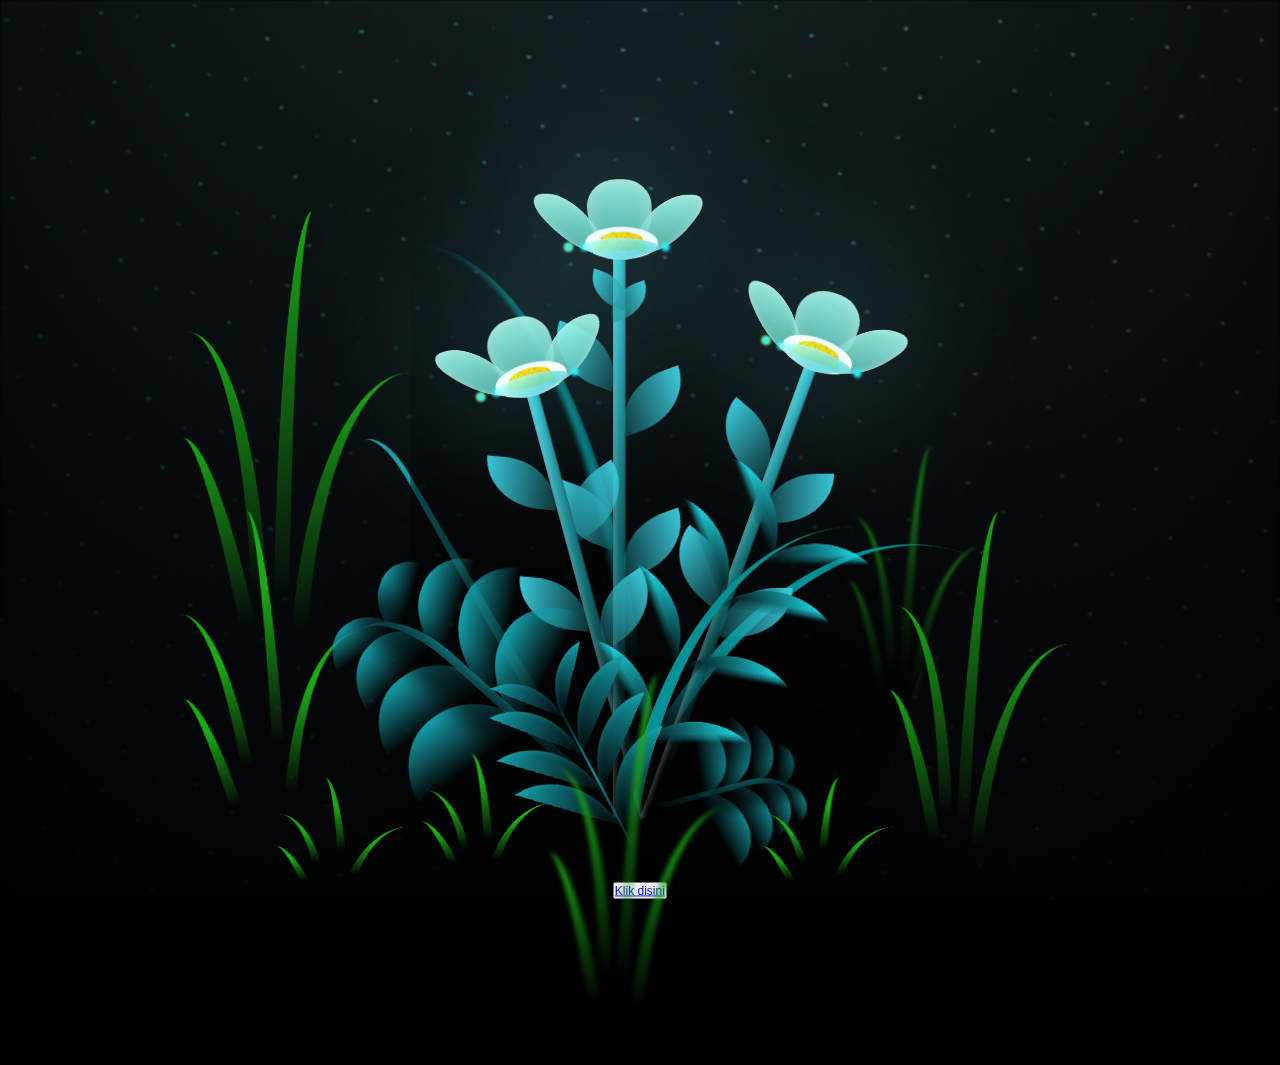
==== commit a22951c6: "Update flower.html" ====
--- a/flower.html
+++ b/flower.html
@@ -306,6 +306,9 @@
           <div class="leaf leaf--3"></div>
         </div>
       </div>
+        <button>
+            <a href="https://youtube.com/shorts/ytoflNXQ2Rc?feature=share">Klik disini</a>
+        </button>
     </div>
     <script src="main.js"></script>
   </body>
